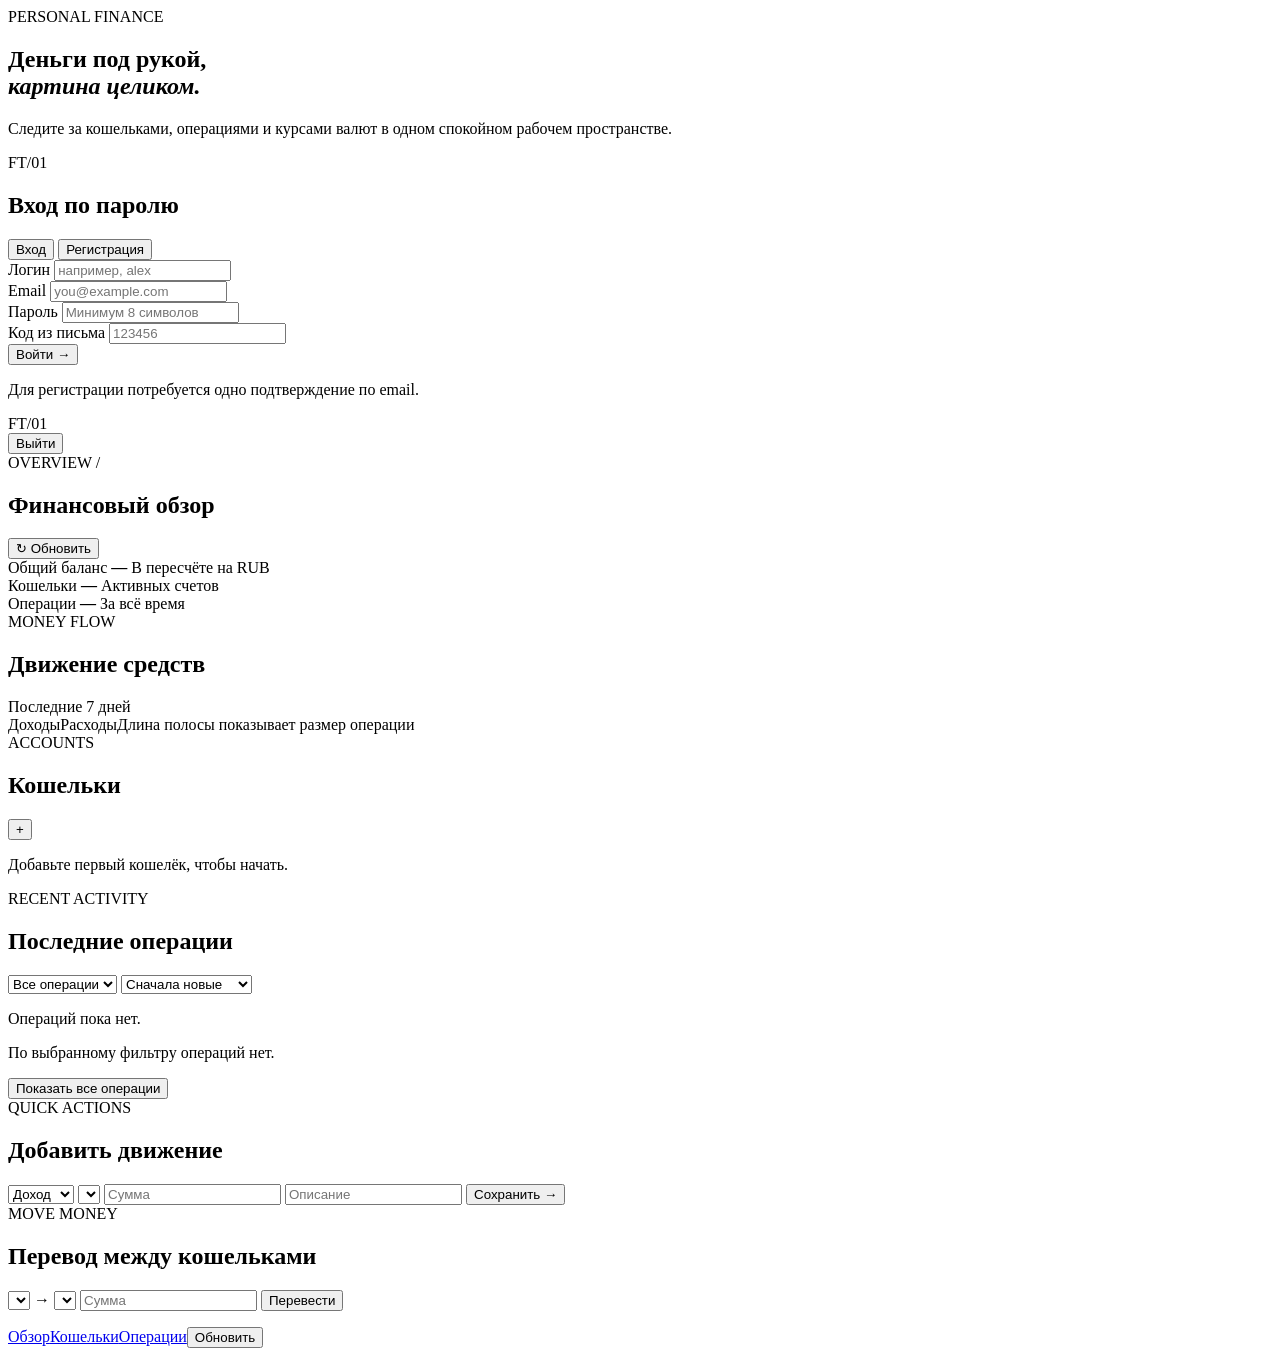
==== frontend/index.html @ 622883fc "Prepare email and password authentication Add JWT auth flow, password login, frontend integration, a" ====
<!doctype html>
<html lang="ru">
<head>
  <meta charset="UTF-8" />
  <meta name="viewport" content="width=device-width, initial-scale=1.0" />
  <title>Finance Tracker</title>
  <link rel="preconnect" href="https://fonts.googleapis.com">
  <link rel="preconnect" href="https://fonts.gstatic.com" crossorigin>
  <link href="https://fonts.googleapis.com/css2?family=DM+Sans:wght@400;500;600;700&family=Space+Grotesk:wght@500;600;700&display=swap" rel="stylesheet">
  <link rel="stylesheet" href="/static/styles.css?v=20260921-10" />
</head>
<body>
  <main class="shell">
    <section class="auth-view" id="authView">
      <div class="auth-copy">
        <span class="eyebrow">PERSONAL FINANCE</span>
        <h1>Деньги под рукой,<br><em>картина целиком.</em></h1>
        <p>Следите за кошельками, операциями и курсами валют в одном спокойном рабочем пространстве.</p>
      </div>
      <form class="auth-card" id="authForm">
        <div class="brand-mark">FT<span>/</span>01</div>
        <h2 id="authTitle">Вход по паролю</h2>
        <div class="auth-switch" role="tablist" aria-label="Режим авторизации">
          <button id="loginMode" class="active" type="button">Вход</button>
          <button id="registerMode" type="button">Регистрация</button>
        </div>
        <div id="identityFields">
          <div id="loginField" class="hidden">
            <label for="login">Логин</label>
            <input id="login" name="login" placeholder="например, alex" maxlength="127" />
          </div>
          <label for="email">Email</label>
          <input id="email" name="email" type="email" placeholder="you@example.com" maxlength="127" required />
          <div id="passwordField">
            <label for="password">Пароль</label>
            <input id="password" name="password" type="password" minlength="8" maxlength="128" placeholder="Минимум 8 символов" required />
          </div>
        </div>
        <div id="codeField" class="hidden">
          <label for="emailCode">Код из письма</label>
          <input id="emailCode" name="code" inputmode="numeric" pattern="[0-9]{6}" minlength="6" maxlength="6" placeholder="123456" />
        </div>
        <button class="button button-primary" id="authSubmit" type="submit">Войти <span>→</span></button>
        <p class="form-note" id="authNote">Для регистрации потребуется одно подтверждение по email.</p>
        <p class="error" id="authError" role="alert"></p>
      </form>
    </section>

    <section class="app-view hidden" id="appView">
      <header class="topbar">
        <div class="brand-mark">FT<span>/</span>01</div>
        <div class="topbar-meta">
          <span class="status-dot"></span>
          <span id="userName"></span>
          <button class="logout" id="logoutButton" type="button">Выйти</button>
        </div>
      </header>

      <div class="dashboard-heading">
        <div>
          <span class="eyebrow">OVERVIEW / <span id="today"></span></span>
          <h1>Финансовый обзор</h1>
        </div>
        <button class="button button-outline" id="refreshButton" type="button"><span>↻</span> Обновить</button>
      </div>

      <div class="summary-grid">
        <article class="summary-card summary-main">
          <span class="card-label">Общий баланс</span>
          <strong id="totalBalance">—</strong>
          <span class="summary-caption">В пересчёте на RUB</span>
        </article>
        <article class="summary-card">
          <span class="card-label">Кошельки</span>
          <strong id="walletCount">—</strong>
          <span class="summary-caption">Активных счетов</span>
        </article>
        <article class="summary-card">
          <span class="card-label">Операции</span>
          <strong id="operationCount">—</strong>
          <span class="summary-caption">За всё время</span>
        </article>
      </div>

      <section class="insight-panel panel">
        <div class="panel-heading">
          <div><span class="eyebrow">MONEY FLOW</span><h2>Движение средств</h2></div>
          <span class="period-label">Последние 7 дней</span>
        </div>
        <div class="flow-chart" id="flowChart"></div>
        <div class="chart-legend"><span><i class="legend-income"></i>Доходы</span><span><i class="legend-expense"></i>Расходы</span><span class="chart-hint">Длина полосы показывает размер операции</span></div>
      </section>

      <div class="content-grid">
        <section class="panel wallets-panel">
          <div class="panel-heading">
            <div><span class="eyebrow">ACCOUNTS</span><h2>Кошельки</h2></div>
            <button class="icon-button" id="openWalletModal" type="button" aria-label="Добавить кошелёк">+</button>
          </div>
          <div class="wallet-list" id="walletList"></div>
          <p class="empty-state hidden" id="walletEmpty">Добавьте первый кошелёк, чтобы начать.</p>
        </section>

        <section class="panel activity-panel">
          <div class="panel-heading">
            <div><span class="eyebrow">RECENT ACTIVITY</span><h2>Последние операции</h2></div>
          </div>
          <div class="activity-tools">
            <select id="activityFilter" aria-label="Фильтр операций">
              <option value="all">Все операции</option><option value="income">Доходы</option><option value="expense">Расходы</option><option value="transfer">Переводы</option>
            </select>
            <select id="activitySort" aria-label="Сортировка операций"><option value="newest">Сначала новые</option><option value="oldest">Сначала старые</option><option value="largest">Сначала крупные</option></select>
          </div>
          <div class="activity-list" id="activityList"></div>
          <div class="loading-state hidden" id="activityLoading"><span></span><span></span><span></span></div>
          <p class="empty-state hidden" id="activityEmpty">Операций пока нет.</p>
          <p class="empty-state hidden" id="activityFilteredEmpty">По выбранному фильтру операций нет.</p>
          <button class="activity-toggle hidden" id="activityToggle" type="button">Показать все операции</button>
        </section>
      </div>

      <section class="action-strip">
        <div class="action-intro"><span class="eyebrow">QUICK ACTIONS</span><h2>Добавить движение</h2></div>
        <form id="operationForm" class="operation-form">
          <select id="operationType" aria-label="Тип операции"><option value="income">Доход</option><option value="expense">Расход</option></select>
          <select id="operationWallet" aria-label="Кошелёк" required></select>
          <input id="operationAmount" type="number" min="0.01" step="0.01" placeholder="Сумма" required />
          <input id="operationDescription" type="text" maxlength="255" placeholder="Описание" />
          <button class="button button-dark" type="submit">Сохранить <span>→</span></button>
        </form>
      </section>

      <section class="transfer-panel panel">
        <div class="panel-heading"><div><span class="eyebrow">MOVE MONEY</span><h2>Перевод между кошельками</h2></div></div>
        <form id="transferForm" class="transfer-form">
          <select id="fromWallet" aria-label="Откуда" required></select>
          <span class="transfer-arrow">→</span>
          <select id="toWallet" aria-label="Куда" required></select>
          <input id="transferAmount" type="number" min="0.01" step="0.01" placeholder="Сумма" required />
          <button class="button button-outline" type="submit">Перевести</button>
        </form>
      </section>
      <p class="toast" id="toast" role="status"></p>
      <nav class="mobile-nav" aria-label="Навигация"><a href="#top">Обзор</a><a href="#walletList">Кошельки</a><a href="#activityList">Операции</a><button id="mobileRefresh" type="button">Обновить</button></nav>
    </section>
  </main>

  <dialog id="walletModal">
    <form class="modal-card" id="walletForm" method="dialog">
      <button class="modal-close" id="closeWalletModal" type="button" aria-label="Закрыть">×</button>
      <span class="eyebrow">NEW ACCOUNT</span><h2>Новый кошелёк</h2>
      <label for="walletName">Название</label><input id="walletName" maxlength="127" placeholder="Например, Зарплата" required />
      <label for="walletBalance">Начальный баланс</label><input id="walletBalance" type="number" min="0" step="0.01" value="0" required />
      <label for="walletCurrency">Валюта</label><select id="walletCurrency"><option value="rub">RUB — рубль</option><option value="usd">USD — доллар</option><option value="eur">EUR — евро</option></select>
      <button class="button button-primary" type="submit">Создать кошелёк</button>
    </form>
  </dialog>
  <script src="/static/app.js?v=20260924-11"></script>
</body>
</html>
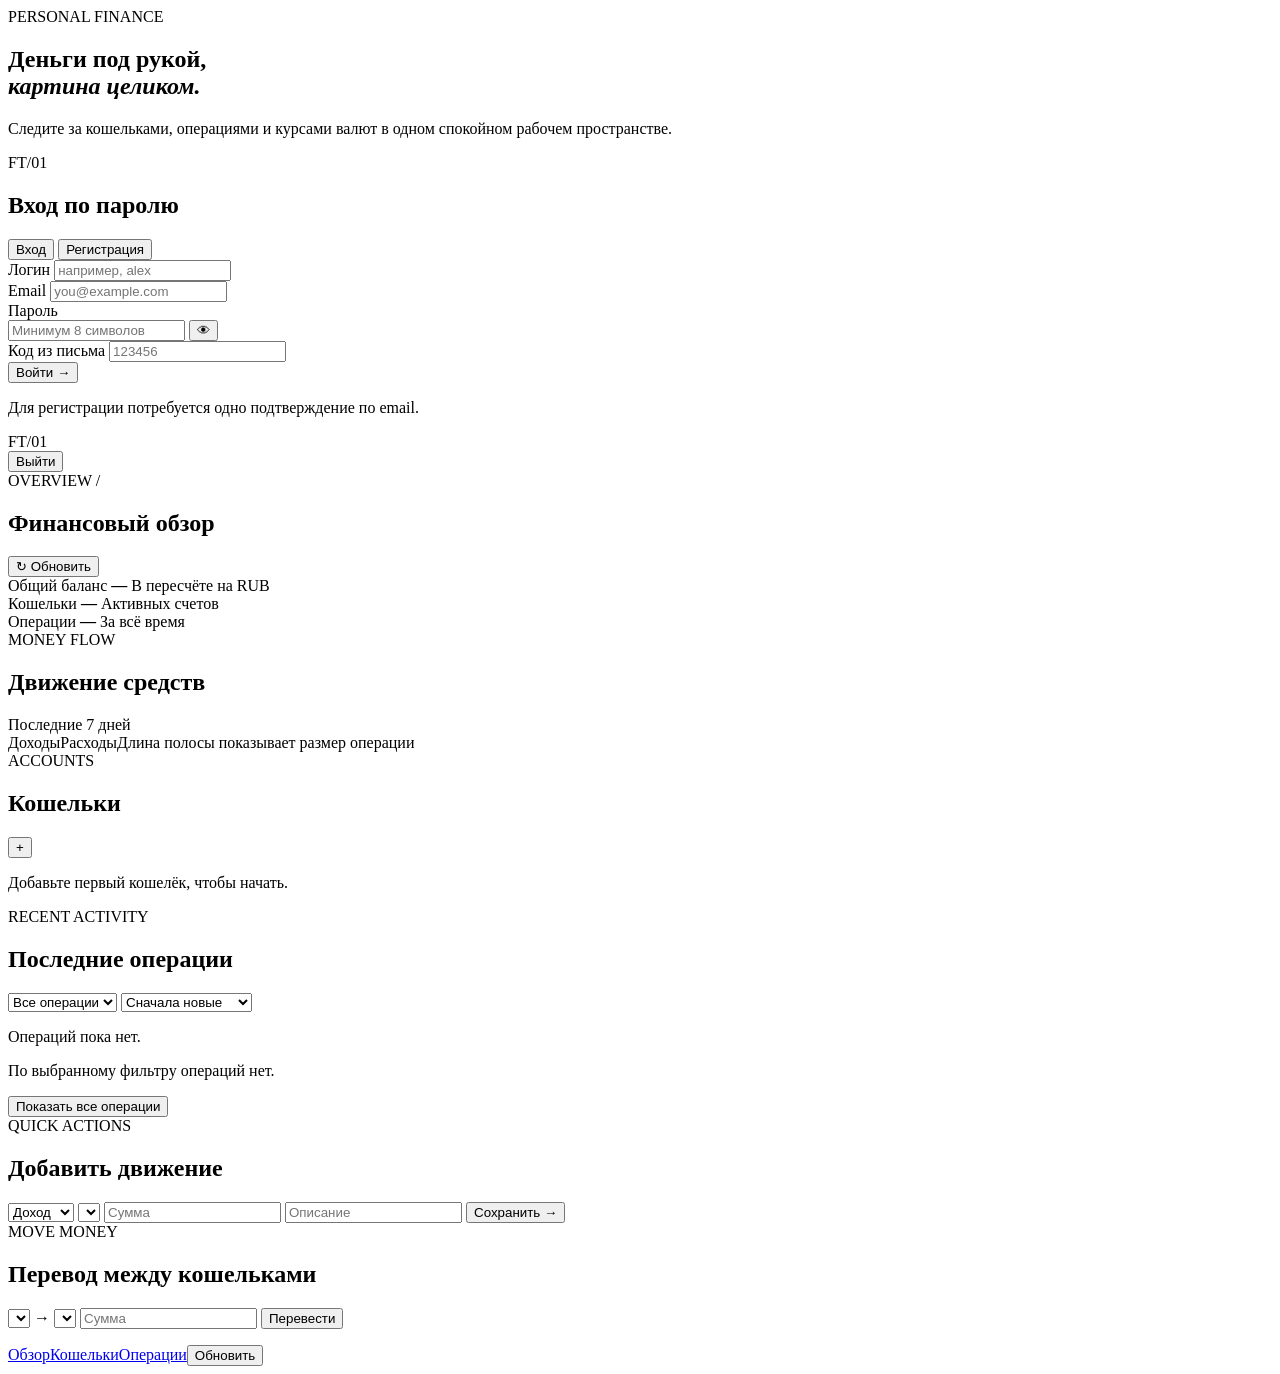
==== commit d4307ec5: "Add password visibility toggle Add an accessible eye button to reveal or hide the password in the au" ====
--- a/frontend/index.html
+++ b/frontend/index.html
@@ -33,7 +33,10 @@
           <input id="email" name="email" type="email" placeholder="you@example.com" maxlength="127" required />
           <div id="passwordField">
             <label for="password">Пароль</label>
-            <input id="password" name="password" type="password" minlength="8" maxlength="128" placeholder="Минимум 8 символов" required />
+            <div class="password-control">
+              <input id="password" name="password" type="password" minlength="8" maxlength="128" placeholder="Минимум 8 символов" required />
+              <button id="togglePassword" class="password-toggle" type="button" aria-label="Показать пароль" title="Показать пароль">&#128065;</button>
+            </div>
           </div>
         </div>
         <div id="codeField" class="hidden">
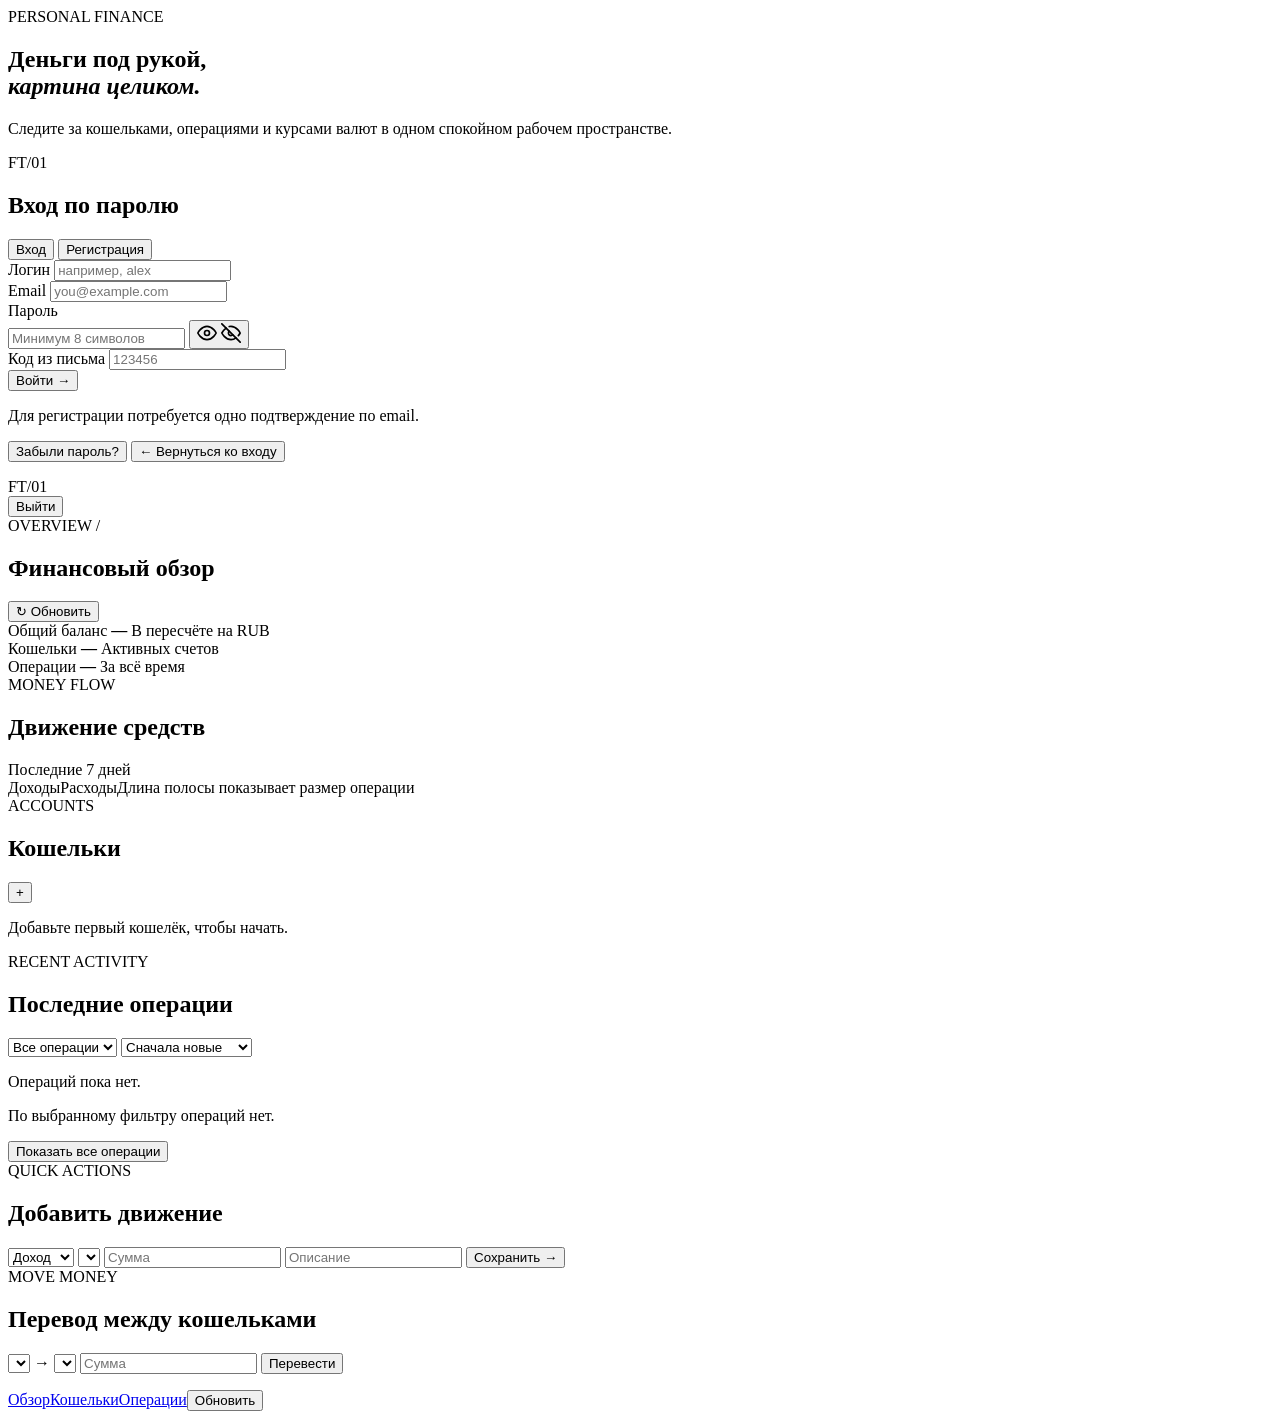
==== commit dacac1b3: "feat: add password reset flow and logging - Add /auth/request-password-reset and /auth/password-rese" ====
--- a/frontend/index.html
+++ b/frontend/index.html
@@ -7,7 +7,7 @@
   <link rel="preconnect" href="https://fonts.googleapis.com">
   <link rel="preconnect" href="https://fonts.gstatic.com" crossorigin>
   <link href="https://fonts.googleapis.com/css2?family=DM+Sans:wght@400;500;600;700&family=Space+Grotesk:wght@500;600;700&display=swap" rel="stylesheet">
-  <link rel="stylesheet" href="/static/styles.css?v=20260921-10" />
+  <link rel="stylesheet" href="/static/styles.css?v=20260924-22" />
 </head>
 <body>
   <main class="shell">
@@ -35,7 +35,16 @@
             <label for="password">Пароль</label>
             <div class="password-control">
               <input id="password" name="password" type="password" minlength="8" maxlength="128" placeholder="Минимум 8 символов" required />
-              <button id="togglePassword" class="password-toggle" type="button" aria-label="Показать пароль" title="Показать пароль">&#128065;</button>
+              <button id="togglePassword" class="password-toggle" type="button" aria-label="Показать пароль" title="Показать пароль" aria-pressed="false">
+                <svg class="eye-icon icon-show" viewBox="0 0 24 24" width="20" height="20" fill="none" stroke="currentColor" stroke-width="2" stroke-linecap="round" stroke-linejoin="round" aria-hidden="true">
+                  <path d="M1 12s4-8 11-8 11 8 11 8-4 8-11 8-11-8-11-8z"></path>
+                  <circle cx="12" cy="12" r="3"></circle>
+                </svg>
+                <svg class="eye-icon icon-hide" viewBox="0 0 24 24" width="20" height="20" fill="none" stroke="currentColor" stroke-width="2" stroke-linecap="round" stroke-linejoin="round" aria-hidden="true">
+                  <path d="M17.94 17.94A10.07 10.07 0 0 1 12 20c-7 0-11-8-11-8a18.45 18.45 0 0 1 5.06-5.94M9.9 4.24A9.12 9.12 0 0 1 12 4c7 0 11 8 11 8a18.5 18.5 0 0 1-2.16 3.19m-6.72-1.07a3 3 0 1 1-4.24-4.24"></path>
+                  <line x1="1" y1="1" x2="23" y2="23"></line>
+                </svg>
+              </button>
             </div>
           </div>
         </div>
@@ -44,7 +53,9 @@
           <input id="emailCode" name="code" inputmode="numeric" pattern="[0-9]{6}" minlength="6" maxlength="6" placeholder="123456" />
         </div>
         <button class="button button-primary" id="authSubmit" type="submit">Войти <span>→</span></button>
-        <p class="form-note" id="authNote">Для регистрации потребуется одно подтверждение по email.</p>
+<p class="form-note" id="authNote">Для регистрации потребуется одно подтверждение по email.</p>
+        <button type="button" class="forgot-password" id="forgotPasswordLink">Забыли пароль?</button>
+        <button type="button" class="forgot-password hidden" id="backToLogin">← Вернуться ко входу</button>
         <p class="error" id="authError" role="alert"></p>
       </form>
     </section>
@@ -158,6 +169,6 @@
       <button class="button button-primary" type="submit">Создать кошелёк</button>
     </form>
   </dialog>
-  <script src="/static/app.js?v=20260924-11"></script>
+  <script src="/static/app.js?v=20260924-13"></script>
 </body>
 </html>
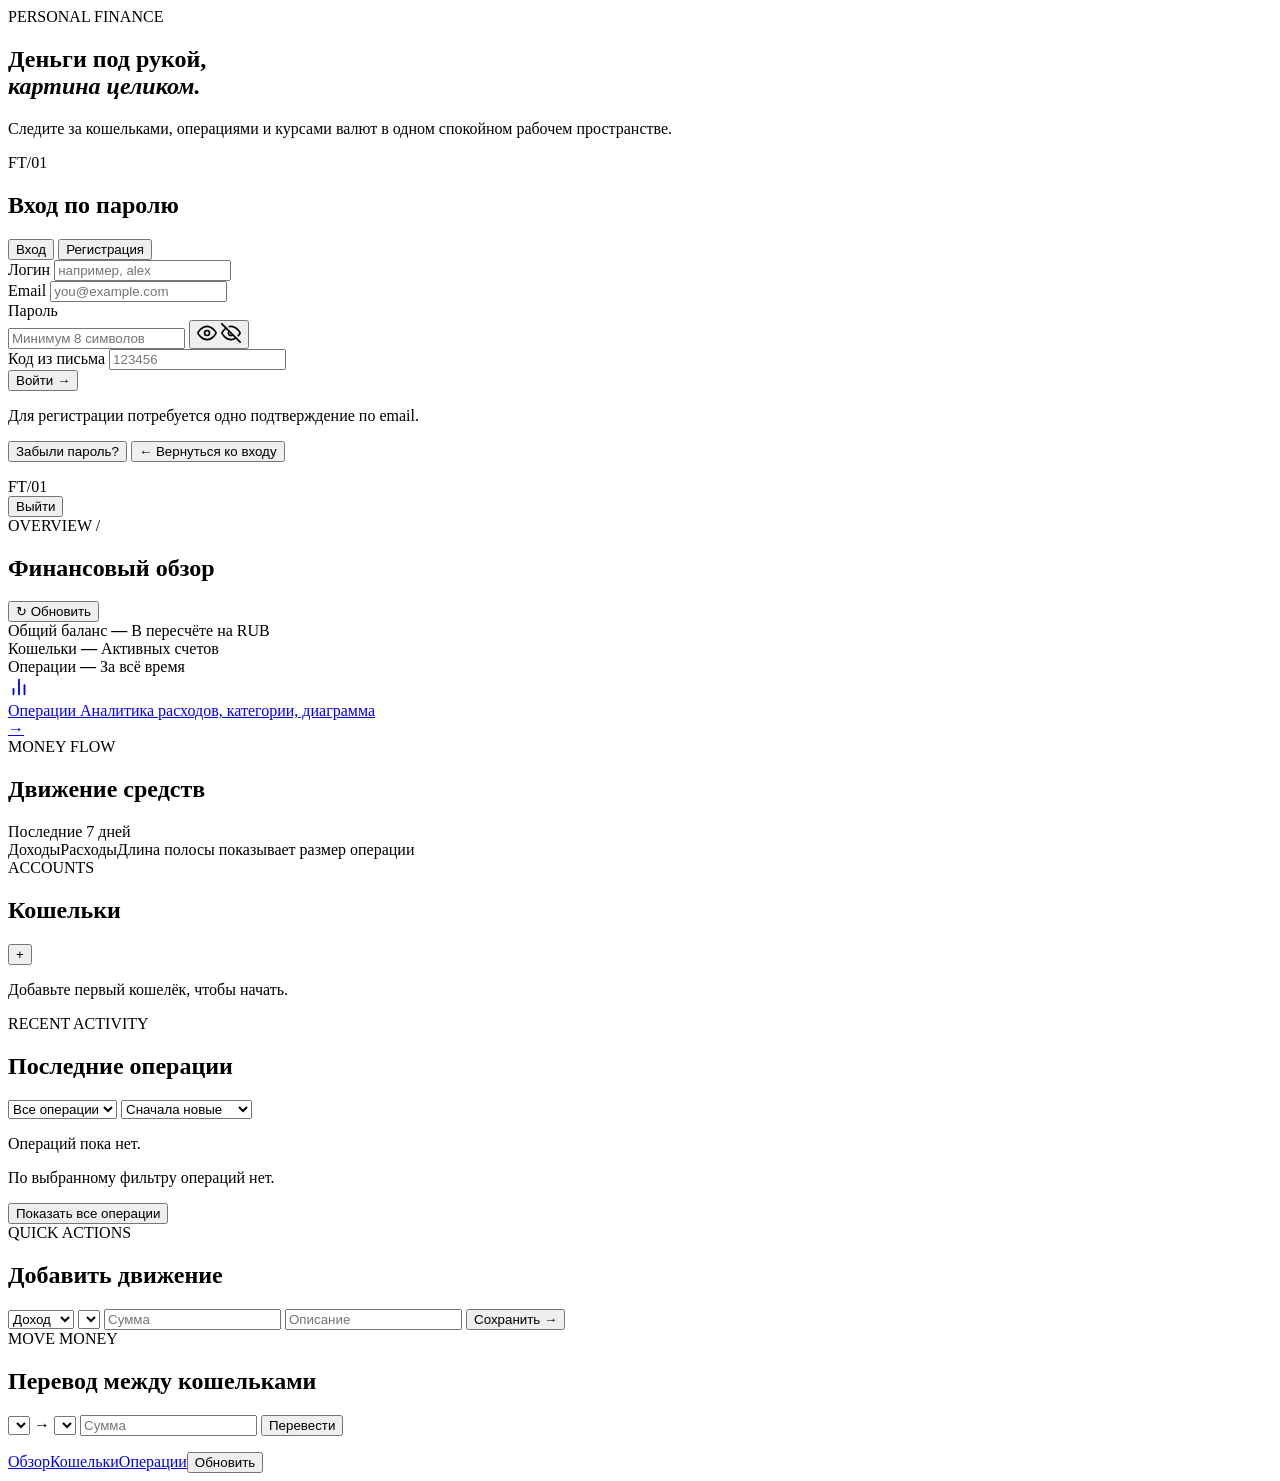
==== commit 36f90727: "feat: add expenses page with light theme and operations link" ====
--- a/frontend/index.html
+++ b/frontend/index.html
@@ -7,7 +7,7 @@
   <link rel="preconnect" href="https://fonts.googleapis.com">
   <link rel="preconnect" href="https://fonts.gstatic.com" crossorigin>
   <link href="https://fonts.googleapis.com/css2?family=DM+Sans:wght@400;500;600;700&family=Space+Grotesk:wght@500;600;700&display=swap" rel="stylesheet">
-  <link rel="stylesheet" href="/static/styles.css?v=20260924-22" />
+  <link rel="stylesheet" href="/static/styles.css?v=20260928" />
 </head>
 <body>
   <main class="shell">
@@ -96,6 +96,17 @@
         </article>
       </div>
 
+      <a href="/static/expenses.html" class="operation-card">
+        <span class="expenses-link-icon">
+          <svg width="22" height="22" viewBox="0 0 24 24" fill="none" stroke="currentColor" stroke-width="2" stroke-linecap="round" stroke-linejoin="round"><path d="M18 20V10"/><path d="M12 20V4"/><path d="M6 20v-6"/></svg>
+        </span>
+        <div class="expenses-link-text">
+          <span class="expenses-link-title">Операции</span>
+          <span class="expenses-link-sub">Аналитика расходов, категории, диаграмма</span>
+        </div>
+        <span class="expenses-link-arrow">→</span>
+      </a>
+
       <section class="insight-panel panel">
         <div class="panel-heading">
           <div><span class="eyebrow">MONEY FLOW</span><h2>Движение средств</h2></div>
@@ -169,6 +180,6 @@
       <button class="button button-primary" type="submit">Создать кошелёк</button>
     </form>
   </dialog>
-  <script src="/static/app.js?v=20260924-13"></script>
+  <script src="/static/app.js?v=20260928"></script>
 </body>
 </html>
